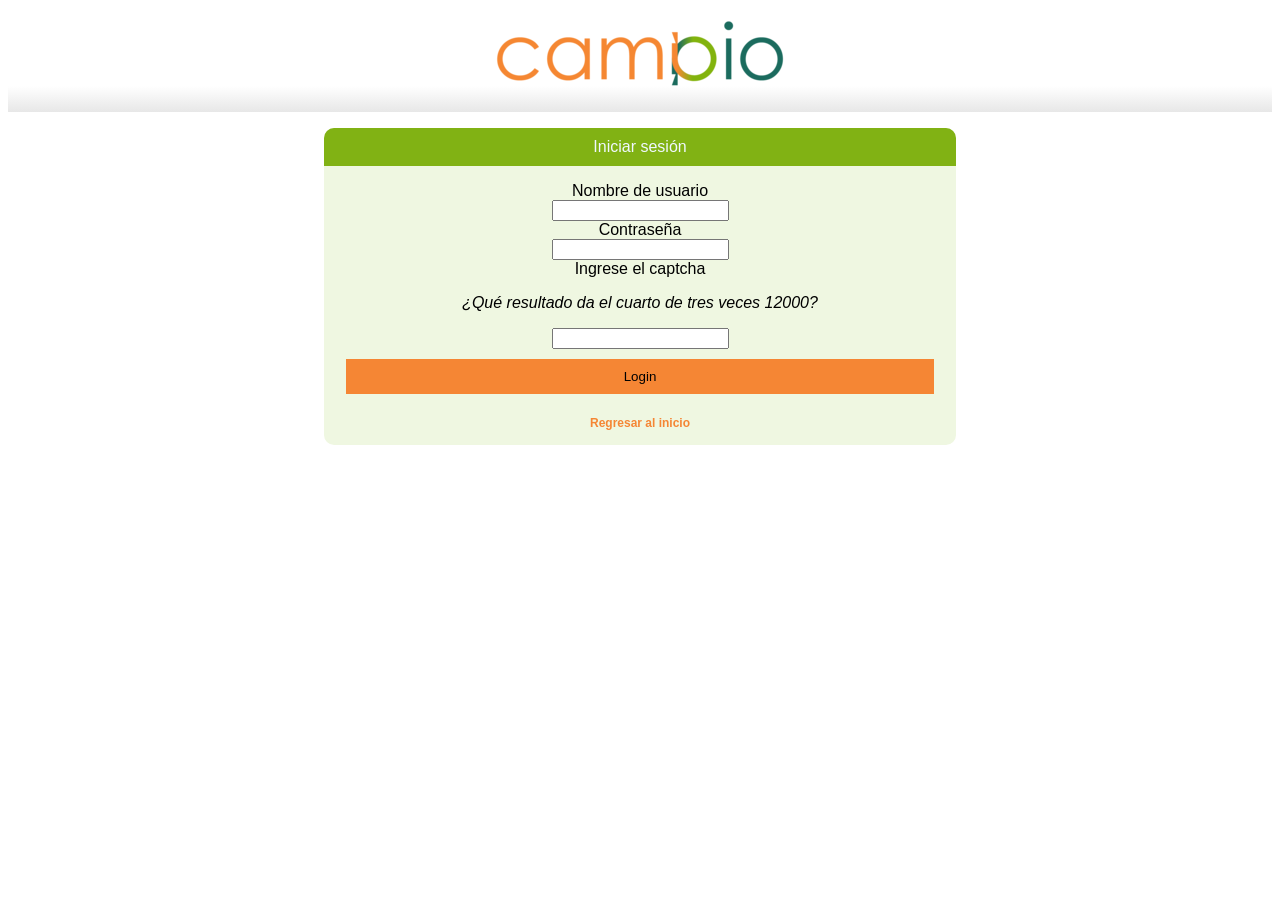
==== login.html @ 3097b718 "campbio" ====
<!DOCTYPE html>
<html lang="en">
<head>
    <meta charset="UTF-8">
    <meta http-equiv="X-UA-Compatible" content="IE=edge">
    <meta name="viewport" content="width=device-width, initial-scale=1.0">
    <title>Ingreso de usuarios | Nombre proyecto</title>
    <link rel="stylesheet" href="estilos.css">
    <link rel="icon" href="img/campbio_favicon.png" type="image/png" />
</head>
<body>
    <header>
        <img src="img/campbio_logo.png" alt="">
    </header>
    <form action="" id="form-login" >
        <p id="titular_form">Iniciar sesión</p>
        <label for="username" id="">Nombre de usuario</label><br>
        <input type="text" id="username" ><br>
        <label for="contrasena" id="">Contraseña</label><br>
        <input type="password" id="contrasena" required><br>
        <label for="captcha">Ingrese el captcha</label><br>
        <p style="font-style: italic;">¿Qué resultado da el cuarto de tres veces 12000?</p>
        <input type="text" id="captcha">
        <button type="submit" id="btn-submit-form" onclick="login()">Login</button><br>
        <p id="link_login"><a href="index.html" id="enlace-login">Regresar al inicio</a></p>
        <!--<input type="submit" value="Login" id="btn-submit-form" onclick="login()">-->
    </form>
    <!--<footer>
        <a href="">NOSOTROS</a>  • <a href="">REGÍSTRATE</a> • <a href="">CONTACTO</a> 
    </footer> -->
</body>
</html>
---- estilos.css ----
body{
    /*background: linear-gradient(to top, #24b7cd, #21bdd4, #1dc3dc, #18c9e3, #12cfeb);*/
    font-family: 'Segoe UI', Tahoma, Geneva, Verdana, sans-serif;
}
header{
    align-items: center;
    text-align: center;
    /*background-color: #206A5D;*/
    margin-bottom: 10px;
    background: rgb(231,231,231);
    background: linear-gradient(0deg, rgba(231,231,231,1) 0%, rgba(255,255,255,1) 25%, rgba(255,255,255,1) 100%);
}
#contenedor{
    margin: 0 auto;
    margin-top: 10px;
    width: 60%;
    background-color: rgb(164, 212, 164);
    /*display: block;*/
}
nav{
    display: flex;
    align-items: center;
    justify-content: center;
    /*min-height: 100vh*/
}
article{
    /*background-color: rgb(164, 212, 164);*/
    width: 50%;
    height: auto;
    float: left;
    display: block;
    
}
.padre {
    display: flex;
    align-items: center;
 }
aside{
    display: flex;
    align-items: center;
    width: 50%;
    /*height: 600px;*/
    float: right;
    display: block;
}

#form-registro{
    /*display: flex;
    justify-content: center;*/    
    align-items: center;
    /*width: 30%;*/
    background-color: #EFF7E1;
    /*padding: 10px;*/
    text-align: center;
    border: white;
    border-radius: 10px;
}

#form-login{
    margin: 0 auto;
    align-items: center;
    width: 50%;
    background-color: #EFF7E1;
    text-align: center;
    border: white;
    border-radius: 10px;
}

#titular_form{
    box-sizing: border-box;
    width: 100%;
    background-color: #81B214;
    padding: 10px;
    color: aliceblue;
    border-radius: 10px 10px 0px 0px ;
}
#link_login, #link_login a{
    text-decoration: none;
    /*width: 90%;
    background-color: #689399;*/
    color: #F58634;
    padding-bottom: 15px;
    font-size: 12px;
    font-weight: bold;

}
#btn-registrar{
    width: 93%;
    background-color: #FFCC29;
    /*background-image: linear-gradient(to top, #24b7cd, #21bdd4, #1dc3dc, #18c9e3, #12cfeb);*/
    border: none;
    padding: 10px;
    margin-top: 10px;
}

#btn-submit-form{
    
    width: 93%;
    background-color: #F58634;
    /*background-image: linear-gradient(to top, #24b7cd, #21bdd4, #1dc3dc, #18c9e3, #12cfeb);*/
    border: none;
    padding: 10px;
    margin-top: 10px;
    margin-bottom: 10px;
}
footer{

    margin-top: 10px;
    width: 30%;
    align-items: center;
    text-align: center;
    color: white;
    margin: 0 auto;
    background-color: #216b5e;
    padding: 10px;
    border-radius: 30px;
    display: block;
    clear: both;
    /*position: absolute;
    bottom: 0;
    margin-bottom: 10px;*/
}
footer a{
    text-decoration: none;
    color: #FFCC29;
}


@media (max-width: 600px) {
    .lat_izq{
        display: none;
    }
    aside{
        width: 100%;
        /*height: 600px;*/
        float: left;
        display: block;
    }
}
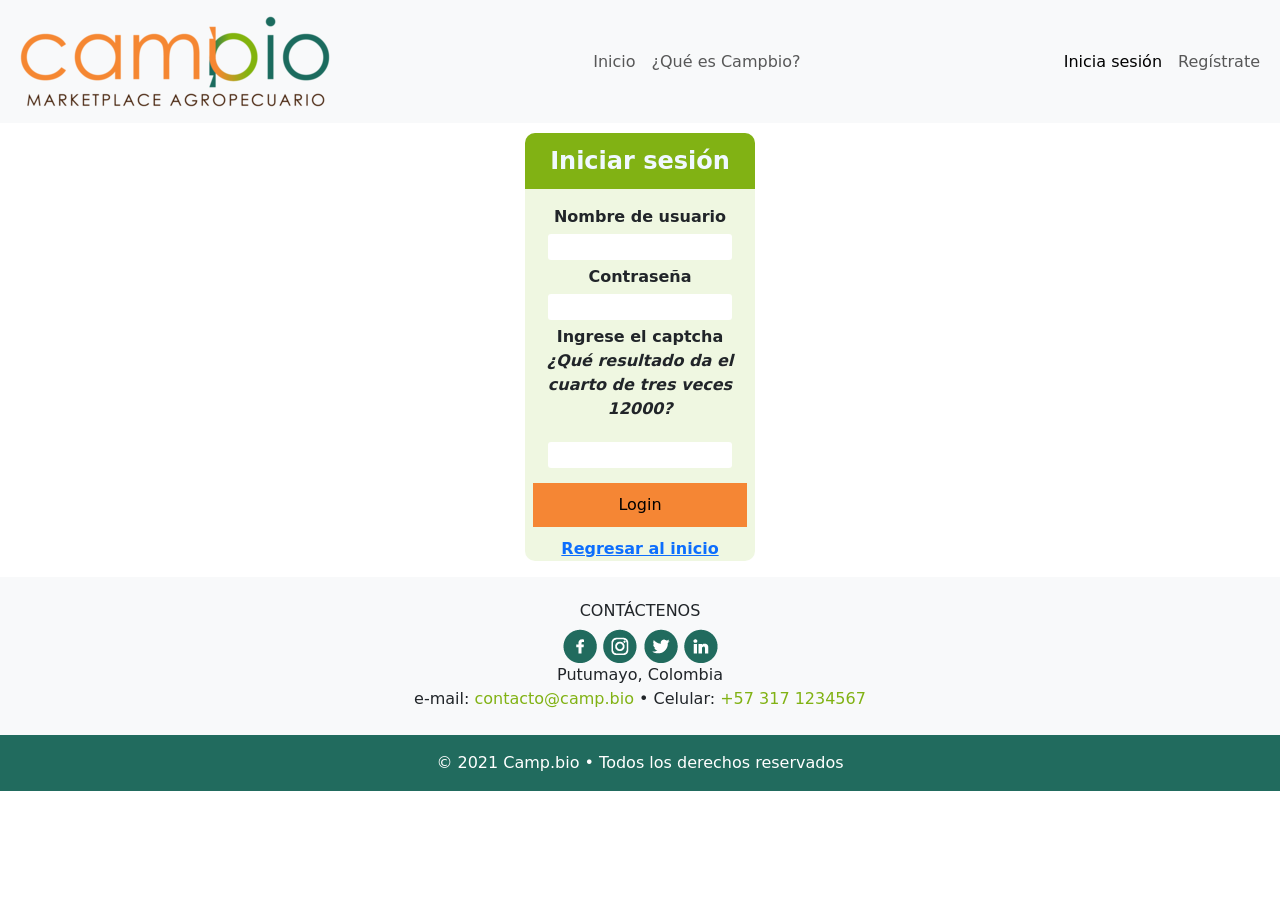
==== commit ac73fbfe: "Nuevas páginas" ====
--- a/login.html
+++ b/login.html
@@ -4,29 +4,111 @@
     <meta charset="UTF-8">
     <meta http-equiv="X-UA-Compatible" content="IE=edge">
     <meta name="viewport" content="width=device-width, initial-scale=1.0">
-    <title>Ingreso de usuarios | Nombre proyecto</title>
+    <title>Inicia sesión | Camp.bio</title>
+    <meta name="description" content="¡Bienvenidos a Camp.bio! Ingresa con tu usuario y contraseña para ingresar a nuestro portal" />
+    <link rel="icon" href="img/campbio_favicon.png" type="image/png" />
     <link rel="stylesheet" href="estilos.css">
-    <link rel="icon" href="img/campbio_favicon.png" type="image/png" />
+    <link href="https://cdn.jsdelivr.net/npm/bootstrap@5.1.3/dist/css/bootstrap.min.css" rel="stylesheet" integrity="sha384-1BmE4kWBq78iYhFldvKuhfTAU6auU8tT94WrHftjDbrCEXSU1oBoqyl2QvZ6jIW3" crossorigin="anonymous">
 </head>
 <body>
-    <header>
-        <img src="img/campbio_logo.png" alt="">
-    </header>
-    <form action="" id="form-login" >
-        <p id="titular_form">Iniciar sesión</p>
-        <label for="username" id="">Nombre de usuario</label><br>
-        <input type="text" id="username" ><br>
-        <label for="contrasena" id="">Contraseña</label><br>
-        <input type="password" id="contrasena" required><br>
-        <label for="captcha">Ingrese el captcha</label><br>
-        <p style="font-style: italic;">¿Qué resultado da el cuarto de tres veces 12000?</p>
-        <input type="text" id="captcha">
-        <button type="submit" id="btn-submit-form" onclick="login()">Login</button><br>
-        <p id="link_login"><a href="index.html" id="enlace-login">Regresar al inicio</a></p>
-        <!--<input type="submit" value="Login" id="btn-submit-form" onclick="login()">-->
-    </form>
-    <!--<footer>
-        <a href="">NOSOTROS</a>  • <a href="">REGÍSTRATE</a> • <a href="">CONTACTO</a> 
-    </footer> -->
+    <!--Navegación -->
+    <nav class="navbar navbar-expand-lg navbar-light bg-light">
+        <div class="container-fluid">
+            <a href="index.html"><img src="img/campbio_logo.png" alt=""></a>
+            <button class="navbar-toggler" type="button" data-bs-toggle="collapse" data-bs-target="#navbarNav" aria-controls="navbarNav" aria-expanded="false" aria-label="Toggle navigation">
+                <span class="navbar-toggler-icon"></span>
+            </button>
+            <div class="collapse navbar-collapse" id="navbarNav">
+                <ul class="navbar-nav flex-grow-1 justify-content-center">
+                    <li class="nav-item">
+                        <a class="nav-link" href="index.html">Inicio</a>
+                    </li>
+                    <li class="nav-item">
+                        <a class="nav-link" href="nosotros.html">¿Qué es Campbio?</a>
+                    </li>
+                </ul>
+                <ul class="navbar-nav justify-content-end">
+                    <li class="nav-item">
+                        <a class="nav-link active" aria-current="page" href="login.html">Inicia sesión</a>
+                    </li>
+                    <li class="nav-item">
+                        <a class="nav-link" href="registrate.html">Regístrate</a>
+                    </li>
+                </ul>
+            </div>
+        </div>
+    </nav>
+    
+    <!-- Slider 
+    <div id="carrusel_index" class="carousel slide carousel-fade" data-bs-ride="carousel">
+        <div class="carousel-indicators">
+            <button type="button" data-bs-target="#carouselExampleCaptions" data-bs-slide-to="0" class="active" aria-current="true" aria-label="Slide 1"></button>
+            <button type="button" data-bs-target="#carouselExampleCaptions" data-bs-slide-to="1" aria-label="Slide 2"></button>
+            <button type="button" data-bs-target="#carouselExampleCaptions" data-bs-slide-to="2" aria-label="Slide 3"></button>
+        </div>
+        <div class="carousel-inner">
+            <div class="carousel-item active">
+                <img src="img/slider1.jpg" class="d-block w-100" alt="...">
+                <div class="carousel-caption d-none d-md-block">
+                <h5>¡Regístrate!</h5>
+                <p>¡Compra, vende y haz un Campbio! Inicia registrándote o accede con tu cuenta</p>
+                </div>
+            </div>
+            <div class="carousel-item">
+                <img src="img/slider2.jpg" class="d-block w-100" alt="...">
+                <div class="carousel-caption d-none d-md-block">
+                <h5>¡Haz un Campbio!</h5>
+                <p>Puedes escoger realizar un trueque como forma de pago, conoce más</p>
+                </div>
+            </div>
+            <div class="carousel-item">
+                <img src="img/slider3.jpg" class="d-block w-100" alt="...">
+                <div class="carousel-caption d-none d-md-block">
+                <h5>¡Haz comunidad!</h5>
+                <p>Some representative placeholder content for the third slide.</p>
+                </div>
+                </div>
+        </div>
+        <button class="carousel-control-prev" type="button" data-bs-target="#carouselExampleCaptions" data-bs-slide="prev">
+            <span class="carousel-control-prev-icon" aria-hidden="true"></span>
+            <span class="visually-hidden">Previous</span>
+        </button>
+        <button class="carousel-control-next" type="button" data-bs-target="#carouselExampleCaptions" data-bs-slide="next">
+            <span class="carousel-control-next-icon" aria-hidden="true"></span>
+            <span class="visually-hidden">Next</span>
+        </button>
+    </div>
+    -->
+    <!--Contenedor principal-->
+    <section id="contenedor">
+        <form action="" id="form-login" >
+            <p id="titular_form">Iniciar sesión</p>
+            <label for="username" id="">Nombre de usuario</label><br>
+            <input type="text" id="username" ><br>
+            <label for="contrasena" id="">Contraseña</label><br>
+            <input type="password" id="contrasena" required><br>
+            <label for="captcha">Ingrese el captcha</label><br>
+            <p style="font-style: italic;">¿Qué resultado da el cuarto de tres veces 12000?</p>
+            <input type="text" id="captcha">
+            <button type="submit" id="btn-submit-form" onclick="login()">Login</button><br>
+            <p id="link_login"><a href="index.html" id="enlace-login">Regresar al inicio</a></p>
+        </form>
+    </section>
+
+    <!-- Footer -->
+    <footer class="bg-light text-center ">
+        <div class="container p-4">
+            <h6>CONTÁCTENOS</h6>
+            <a href=""><img src="img/rrss_fb.png" alt="Síguenos en Facebook"></a> <a href=""><img src="img/rrss_ig.png" alt="Síguenos en Instagram"></a> <a href=""><img src="img/rrss_tw.png" alt="Síguenos en Twitter"></a> <a href=""><img src="img/rrss_in.png" alt="Síguenos en LinkedIn"></a><br>
+            Putumayo, Colombia<br>
+                e-mail: <a href="mailto:contacto@camp.bio">contacto@camp.bio</a> • Celular: <a href="tel:3171234567">+57 317 1234567</a>
+        </div>
+        <div class="text-center p-3" style="background-color:#216b5e; color: white;">
+            © 2021 Camp.bio • Todos los derechos reservados
+        </div>  
+    </footer>
+    <!-- Scripts -->
+    <script src="login.js"></script>
+    <script src="https://cdn.jsdelivr.net/npm/bootstrap@5.1.3/dist/js/bootstrap.bundle.min.js" integrity="sha384-ka7Sk0Gln4gmtz2MlQnikT1wXgYsOg+OMhuP+IlRH9sENBO0LRn5q+8nbTov4+1p" crossorigin="anonymous"></script>
 </body>
 </html>
--- a/estilos.css
+++ b/estilos.css
@@ -2,26 +2,32 @@
     /*background: linear-gradient(to top, #24b7cd, #21bdd4, #1dc3dc, #18c9e3, #12cfeb);*/
     font-family: 'Segoe UI', Tahoma, Geneva, Verdana, sans-serif;
 }
-header{
-    align-items: center;
-    text-align: center;
-    /*background-color: #206A5D;*/
-    margin-bottom: 10px;
-    background: rgb(231,231,231);
-    background: linear-gradient(0deg, rgba(231,231,231,1) 0%, rgba(255,255,255,1) 25%, rgba(255,255,255,1) 100%);
-}
+
+
 #contenedor{
     margin: 0 auto;
     margin-top: 10px;
     width: 60%;
-    background-color: rgb(164, 212, 164);
-    /*display: block;*/
+    /*background-color: rgb(164, 212, 164);
+    display: block;*/
 }
 nav{
     display: flex;
     align-items: center;
     justify-content: center;
     /*min-height: 100vh*/
+}
+/*
+.navbar-collapse {
+    flex-grow: 0;
+}*/
+.navbar-nav a:hover{
+    color: #cf5c0a;
+}
+
+.carousel-caption{
+    background-color: rgba(0, 0, 0, 0.404);
+
 }
 article{
     /*background-color: rgb(164, 212, 164);*/
@@ -31,11 +37,23 @@
     display: block;
     
 }
-.padre {
-    display: flex;
-    align-items: center;
- }
-aside{
+/* FORMULARIO*/
+#titular_form{
+    box-sizing: border-box;
+    width: 100%;
+    background-color: #81B214;
+    padding: 10px;
+    color: aliceblue;
+    border-radius: 10px 10px 0px 0px ;
+    font-size: 24px;
+}
+form input{
+    border-radius: 3px;
+    border: none;
+    width: 80%;
+    margin: 5px;
+}
+.formulario1{
     display: flex;
     align-items: center;
     width: 50%;
@@ -59,30 +77,27 @@
 #form-login{
     margin: 0 auto;
     align-items: center;
-    width: 50%;
+    width: 30%;
     background-color: #EFF7E1;
     text-align: center;
     border: white;
     border-radius: 10px;
+    font-weight: bold;
+    font-size: 16px;
 }
 
-#titular_form{
-    box-sizing: border-box;
-    width: 100%;
-    background-color: #81B214;
-    padding: 10px;
-    color: aliceblue;
-    border-radius: 10px 10px 0px 0px ;
+
+.form_opc{
+    padding-bottom: 15px;
+    padding-top: 10px;
+    font-size: 14px;
 }
-#link_login, #link_login a{
+.link_login, .link_login a{
     text-decoration: none;
-    /*width: 90%;
-    background-color: #689399;*/
-    color: #F58634;
-    padding-bottom: 15px;
-    font-size: 12px;
-    font-weight: bold;
-
+    color: #F58634;   
+}
+.link_login a:hover, .link_login a:visited {
+    color: #cf5c0a;
 }
 #btn-registrar{
     width: 93%;
@@ -103,7 +118,7 @@
     margin-top: 10px;
     margin-bottom: 10px;
 }
-footer{
+/*footer{
 
     margin-top: 10px;
     width: 30%;
@@ -116,24 +131,35 @@
     border-radius: 30px;
     display: block;
     clear: both;
-    /*position: absolute;
+    position: absolute;
     bottom: 0;
-    margin-bottom: 10px;*/
+    margin-bottom: 10px;
 }
 footer a{
     text-decoration: none;
     color: #FFCC29;
 }
+*/
+footer{
+    clear: both;
+    background-color: #81B214;
+}
+footer a{
+    text-decoration: none;
+    color: #81B214;
+}
 
-
-@media (max-width: 600px) {
+@media (max-width: 1015px) {
     .lat_izq{
         display: none;
     }
-    aside{
+    .formulario1{
         width: 100%;
         /*height: 600px;*/
         float: left;
         display: block;
     }
+    #form-login{
+        width: 80%;        
+    }
 }
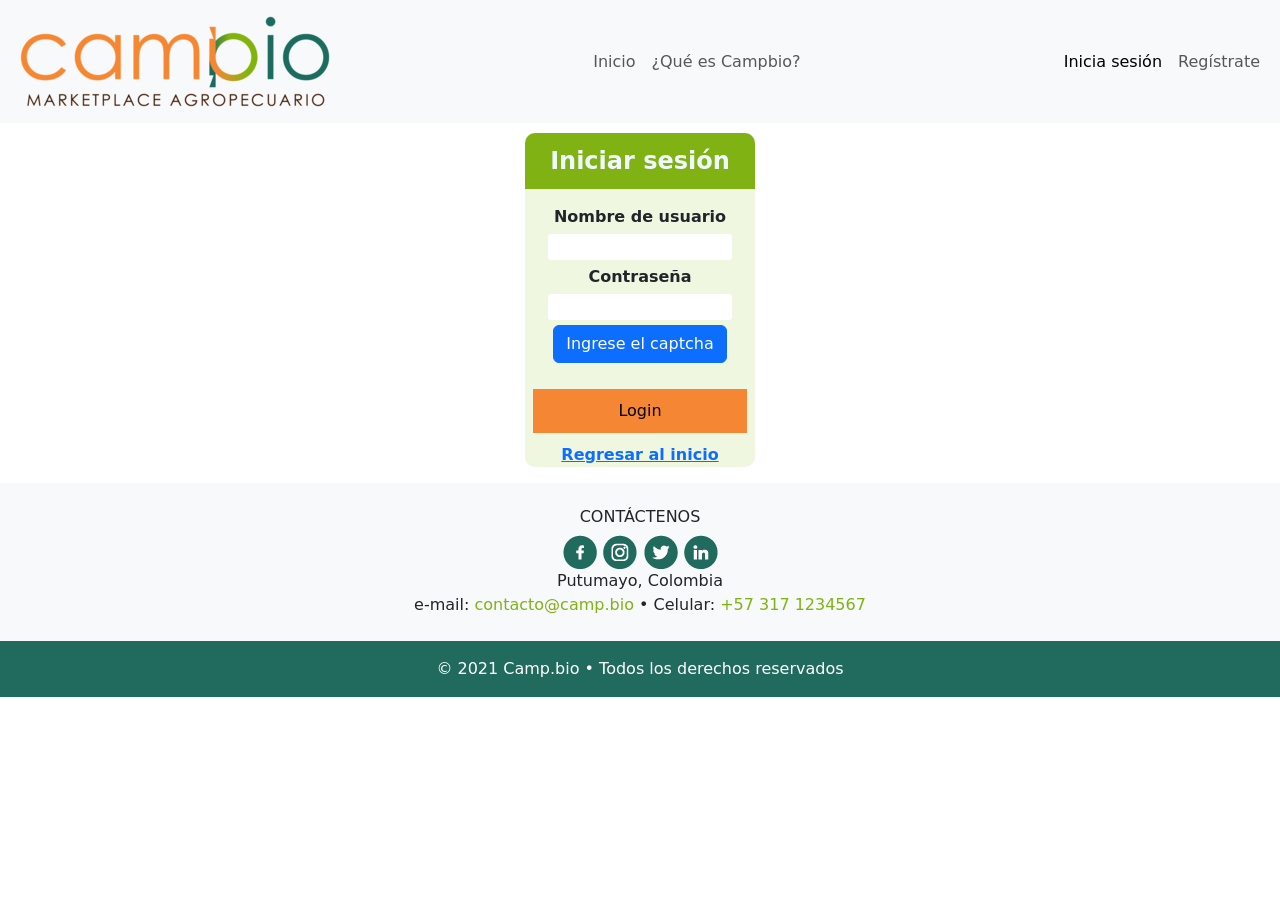
==== commit 995591de: "Actualización" ====
--- a/login.html
+++ b/login.html
@@ -38,47 +38,6 @@
             </div>
         </div>
     </nav>
-    
-    <!-- Slider 
-    <div id="carrusel_index" class="carousel slide carousel-fade" data-bs-ride="carousel">
-        <div class="carousel-indicators">
-            <button type="button" data-bs-target="#carouselExampleCaptions" data-bs-slide-to="0" class="active" aria-current="true" aria-label="Slide 1"></button>
-            <button type="button" data-bs-target="#carouselExampleCaptions" data-bs-slide-to="1" aria-label="Slide 2"></button>
-            <button type="button" data-bs-target="#carouselExampleCaptions" data-bs-slide-to="2" aria-label="Slide 3"></button>
-        </div>
-        <div class="carousel-inner">
-            <div class="carousel-item active">
-                <img src="img/slider1.jpg" class="d-block w-100" alt="...">
-                <div class="carousel-caption d-none d-md-block">
-                <h5>¡Regístrate!</h5>
-                <p>¡Compra, vende y haz un Campbio! Inicia registrándote o accede con tu cuenta</p>
-                </div>
-            </div>
-            <div class="carousel-item">
-                <img src="img/slider2.jpg" class="d-block w-100" alt="...">
-                <div class="carousel-caption d-none d-md-block">
-                <h5>¡Haz un Campbio!</h5>
-                <p>Puedes escoger realizar un trueque como forma de pago, conoce más</p>
-                </div>
-            </div>
-            <div class="carousel-item">
-                <img src="img/slider3.jpg" class="d-block w-100" alt="...">
-                <div class="carousel-caption d-none d-md-block">
-                <h5>¡Haz comunidad!</h5>
-                <p>Some representative placeholder content for the third slide.</p>
-                </div>
-                </div>
-        </div>
-        <button class="carousel-control-prev" type="button" data-bs-target="#carouselExampleCaptions" data-bs-slide="prev">
-            <span class="carousel-control-prev-icon" aria-hidden="true"></span>
-            <span class="visually-hidden">Previous</span>
-        </button>
-        <button class="carousel-control-next" type="button" data-bs-target="#carouselExampleCaptions" data-bs-slide="next">
-            <span class="carousel-control-next-icon" aria-hidden="true"></span>
-            <span class="visually-hidden">Next</span>
-        </button>
-    </div>
-    -->
     <!--Contenedor principal-->
     <section id="contenedor">
         <form action="" id="form-login" >
@@ -87,9 +46,19 @@
             <input type="text" id="username" ><br>
             <label for="contrasena" id="">Contraseña</label><br>
             <input type="password" id="contrasena" required><br>
-            <label for="captcha">Ingrese el captcha</label><br>
-            <p style="font-style: italic;">¿Qué resultado da el cuarto de tres veces 12000?</p>
-            <input type="text" id="captcha">
+
+            <p>
+                <button class="btn btn-primary" type="button" data-bs-toggle="collapse" data-bs-target="#collapseExample" aria-expanded="false" aria-controls="collapseExample">
+                  Ingrese el captcha
+                </button>
+              </p>
+              <div class="collapse" id="collapseExample">
+                <div class="card card-body" style="background-color: transparent;">
+                    <p style="font-style: italic;">¿Qué resultado da el cuarto de tres veces 12000?</p>
+                    <center><input type="text" id="captcha"></center>
+                </div>
+              </div>
+
             <button type="submit" id="btn-submit-form" onclick="login()">Login</button><br>
             <p id="link_login"><a href="index.html" id="enlace-login">Regresar al inicio</a></p>
         </form>
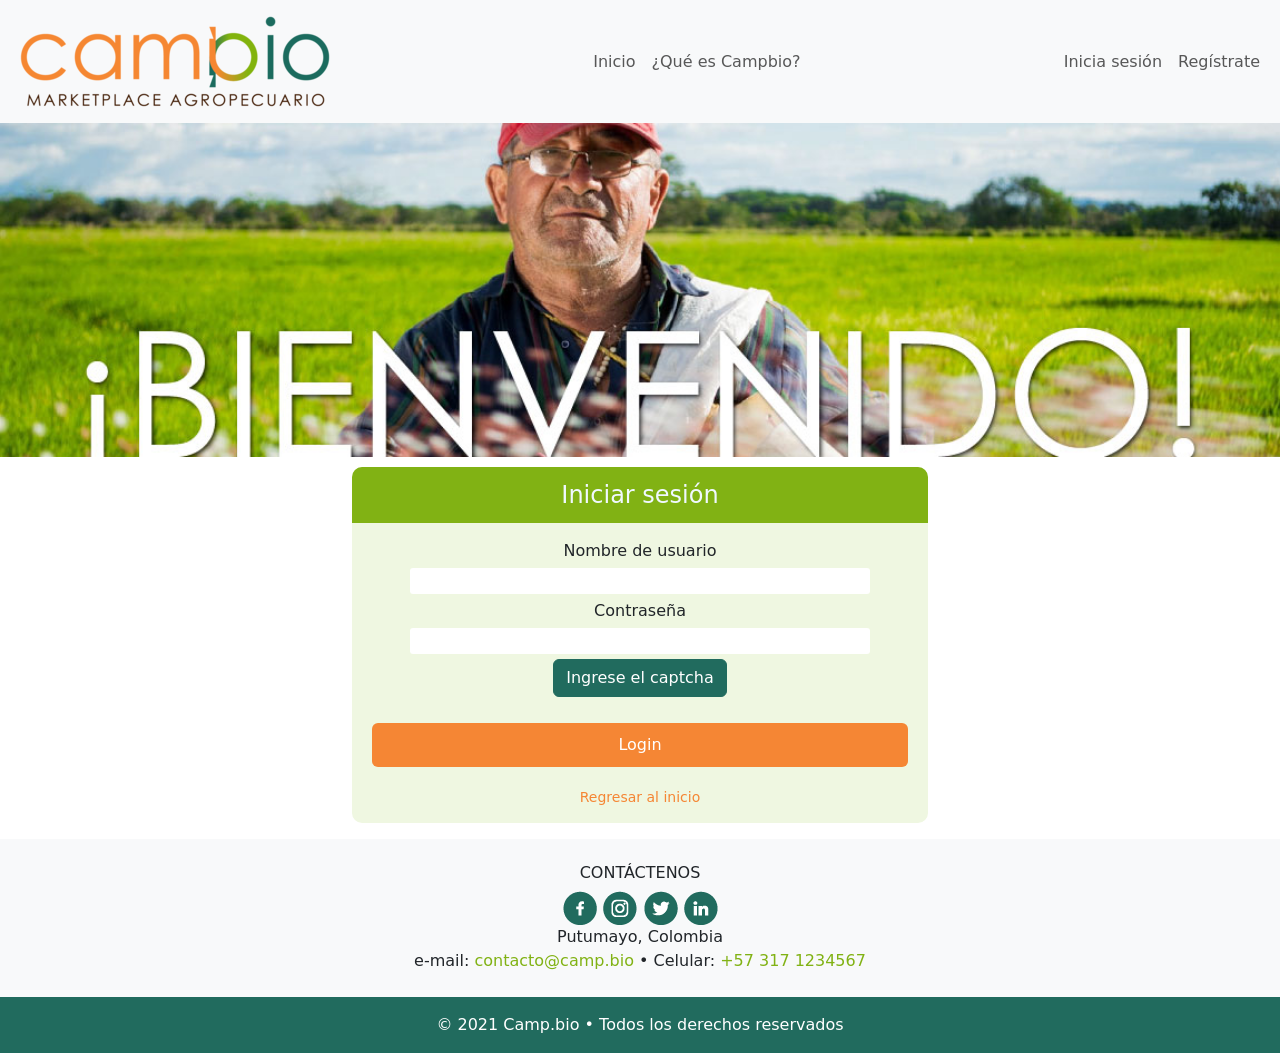
==== commit b34a7c92: "Más cambios" ====
--- a/login.html
+++ b/login.html
@@ -21,7 +21,7 @@
             <div class="collapse navbar-collapse" id="navbarNav">
                 <ul class="navbar-nav flex-grow-1 justify-content-center">
                     <li class="nav-item">
-                        <a class="nav-link" href="index.html">Inicio</a>
+                        <a class="nav-link" aria-current="page" href="index.html">Inicio</a>
                     </li>
                     <li class="nav-item">
                         <a class="nav-link" href="nosotros.html">¿Qué es Campbio?</a>
@@ -29,7 +29,7 @@
                 </ul>
                 <ul class="navbar-nav justify-content-end">
                     <li class="nav-item">
-                        <a class="nav-link active" aria-current="page" href="login.html">Inicia sesión</a>
+                        <a class="nav-link" href="login.html">Inicia sesión</a>
                     </li>
                     <li class="nav-item">
                         <a class="nav-link" href="registrate.html">Regístrate</a>
@@ -38,9 +38,13 @@
             </div>
         </div>
     </nav>
+    <!-- Header -->
+    <header>
+        <img src="img/slider3.jpg" alt="" class="d-block w-100">        
+    </header>
     <!--Contenedor principal-->
     <section id="contenedor">
-        <form action="" id="form-login" >
+        <form action="" id="form-login" class="w-75" style="font-weight: normal;" >
             <p id="titular_form">Iniciar sesión</p>
             <label for="username" id="">Nombre de usuario</label><br>
             <input type="text" id="username" ><br>
@@ -48,7 +52,7 @@
             <input type="password" id="contrasena" required><br>
 
             <p>
-                <button class="btn btn-primary" type="button" data-bs-toggle="collapse" data-bs-target="#collapseExample" aria-expanded="false" aria-controls="collapseExample">
+                <button class="btn btn-detalles" type="button" data-bs-toggle="collapse" data-bs-target="#collapseExample" aria-expanded="false" aria-controls="collapseExample">
                   Ingrese el captcha
                 </button>
               </p>
@@ -59,8 +63,8 @@
                 </div>
               </div>
 
-            <button type="submit" id="btn-submit-form" onclick="login()">Login</button><br>
-            <p id="link_login"><a href="index.html" id="enlace-login">Regresar al inicio</a></p>
+            <button type="submit" class="btn btn-comprar" id="btn-submit-form" onclick="login()">Login</button><br>
+            <p class="form_opc"><a href="index.html" id="enlace-login" class="link_login">Regresar al inicio</a></p>
         </form>
     </section>
 
--- a/estilos.css
+++ b/estilos.css
@@ -118,28 +118,7 @@
     margin-top: 10px;
     margin-bottom: 10px;
 }
-/*footer{
-
-    margin-top: 10px;
-    width: 30%;
-    align-items: center;
-    text-align: center;
-    color: white;
-    margin: 0 auto;
-    background-color: #216b5e;
-    padding: 10px;
-    border-radius: 30px;
-    display: block;
-    clear: both;
-    position: absolute;
-    bottom: 0;
-    margin-bottom: 10px;
-}
-footer a{
-    text-decoration: none;
-    color: #FFCC29;
-}
-*/
+
 footer{
     clear: both;
     background-color: #81B214;
@@ -162,4 +141,219 @@
     #form-login{
         width: 80%;        
     }
+    #filtros{
+        display: none;
+    }
+    #catalogo{
+        width: 100%;
+        float: left;
+    }
+    #lateral_nosotros{
+        display: none;
+    }
+}
+
+/* NOSOTROS*/
+.cont_video {
+    position: relative;
+    height: 0px;
+    width: 100%;   
+    padding-bottom: 56.25%;
+    margin-bottom: 10px;
+}  
+.video {
+    position: absolute;
+    top: 0px;
+    left: 0px;
+    width: 100%;
+    height: 100%;
+}
+
+/* PORTADA */
+
+
+/* CARRITO DE COMPRAS */
+.badge-notify{
+    background:red;
+    position:relative;
+    top: -20px;
+    right: 10px;
+}
+.my-cart-icon{
+    background-image: url(img/campbio_canasta.png);
+    background-repeat: no-repeat;
+    width: 30px;
+    height: 30px;
+    display: block;
+}
+.my-cart-icon-affix {
+    position: fixed;
+    z-index: 999;
+}
+
+/* MARKET */
+
+#filtros{
+    width: 20%;
+    float: left;
+}
+#catalogo{
+    width: 80%;
+    float: left;
+}
+
+.card{
+    margin: 3px;
+}
+.filtros{
+    width: 20%;
+}
+.catalogo{
+    width: 80%;
+}
+
+.sombrear:hover{
+    display: block;
+    box-shadow: 0px 5px 10px gray;
+}
+
+.card-text span{
+    padding-left: 25px;
+    background-image: url(img/campbio_mini.png);
+    background-repeat: no-repeat;
+    background-position: 4px;
+}
+
+.card-text span .badge .bg-secondary{
+    padding-left: 0px;
+    background-image: none;
+}
+
+.btn-info {
+    color: #000;
+    background-color: #083942;
+    border-color: #0dcaf0;
+}
+
+.precio{
+    font-size: 24px;
+    margin: 0;
+    font-weight: bold;
+}
+.descripcion{
+    margin: 0;
+}
+.trueque{
+    color: #F58634;
+}
+.nombre_vendedor a{
+    font-size: small;
+    color: gray;
+    text-decoration: none;
+}
+.breadcrumb-item{
+    font-size: small;
+    text-align: left;
+}
+.breadcrumb-item a{
+    text-decoration: none;
+    color: gray !important;
+}
+li .breadcrumb-item .active{
+    text-decoration: none;
+    color: #F58634 !important;
+}
+
+/* BOTONES*/
+
+.btn-comprar { 
+color: #ffffff !important; 
+background-color: #F58634 !important; 
+border-color: #F58634 !important; 
+} 
+
+.btn-comprar:hover, 
+.btn-comprar:focus, 
+.btn-comprar:active, 
+.btn-comprar.active, 
+.open .dropdown-toggle.btn-comprar { 
+color: #ffffff !important; 
+background-color: #FC6900 !important; 
+border-color: #F58634 !important; 
+} 
+
+.btn-comprar:active, 
+.btn-comprar.active, 
+.open .dropdown-toggle.btn-comprar { 
+background-image: none; 
+} 
+
+.btn-comprar.disabled, 
+.btn-comprar[disabled], 
+fieldset[disabled] .btn-comprar, 
+.btn-comprar.disabled:hover, 
+.btn-comprar[disabled]:hover, 
+fieldset[disabled] .btn-comprar:hover, 
+.btn-comprar.disabled:focus, 
+.btn-comprar[disabled]:focus, 
+fieldset[disabled] .btn-comprar:focus, 
+.btn-comprar.disabled:active, 
+.btn-comprar[disabled]:active, 
+fieldset[disabled] .btn-comprar:active, 
+.btn-comprar.disabled.active, 
+.btn-comprar[disabled].active, 
+fieldset[disabled] .btn-comprar.active { 
+background-color: #F58634; 
+border-color: #F58634; 
+} 
+
+.btn-comprar .badge { 
+color: #F58634; 
+background-color: #ffffff; 
+}
+
+.btn-detalles { 
+color: #ffffff !important; 
+background-color: #216B5E !important; 
+border-color: #216B5E !important; 
+} 
+
+.btn-detalles:hover, 
+.btn-detalles:focus, 
+.btn-detalles:active, 
+.btn-detalles.active, 
+.open .dropdown-toggle.btn-detalles { 
+color: #ffffff !important; 
+background-color: #2B8A79 !important; 
+border-color: #216B5E !important; 
+} 
+
+.btn-detalles:active, 
+.btn-detalles.active, 
+.open .dropdown-toggle.btn-detalles { 
+background-image: none; 
+} 
+
+.btn-detalles.disabled, 
+.btn-detalles[disabled], 
+fieldset[disabled] .btn-detalles, 
+.btn-detalles.disabled:hover, 
+.btn-detalles[disabled]:hover, 
+fieldset[disabled] .btn-detalles:hover, 
+.btn-detalles.disabled:focus, 
+.btn-detalles[disabled]:focus, 
+fieldset[disabled] .btn-detalles:focus, 
+.btn-detalles.disabled:active, 
+.btn-detalles[disabled]:active, 
+fieldset[disabled] .btn-detalles:active, 
+.btn-detalles.disabled.active, 
+.btn-detalles[disabled].active, 
+fieldset[disabled] .btn-detalles.active { 
+background-color: #216B5E; 
+border-color: #216B5E; 
+} 
+
+.btn-detalles .badge { 
+color: #216B5E; 
+background-color: #ffffff; 
 }
